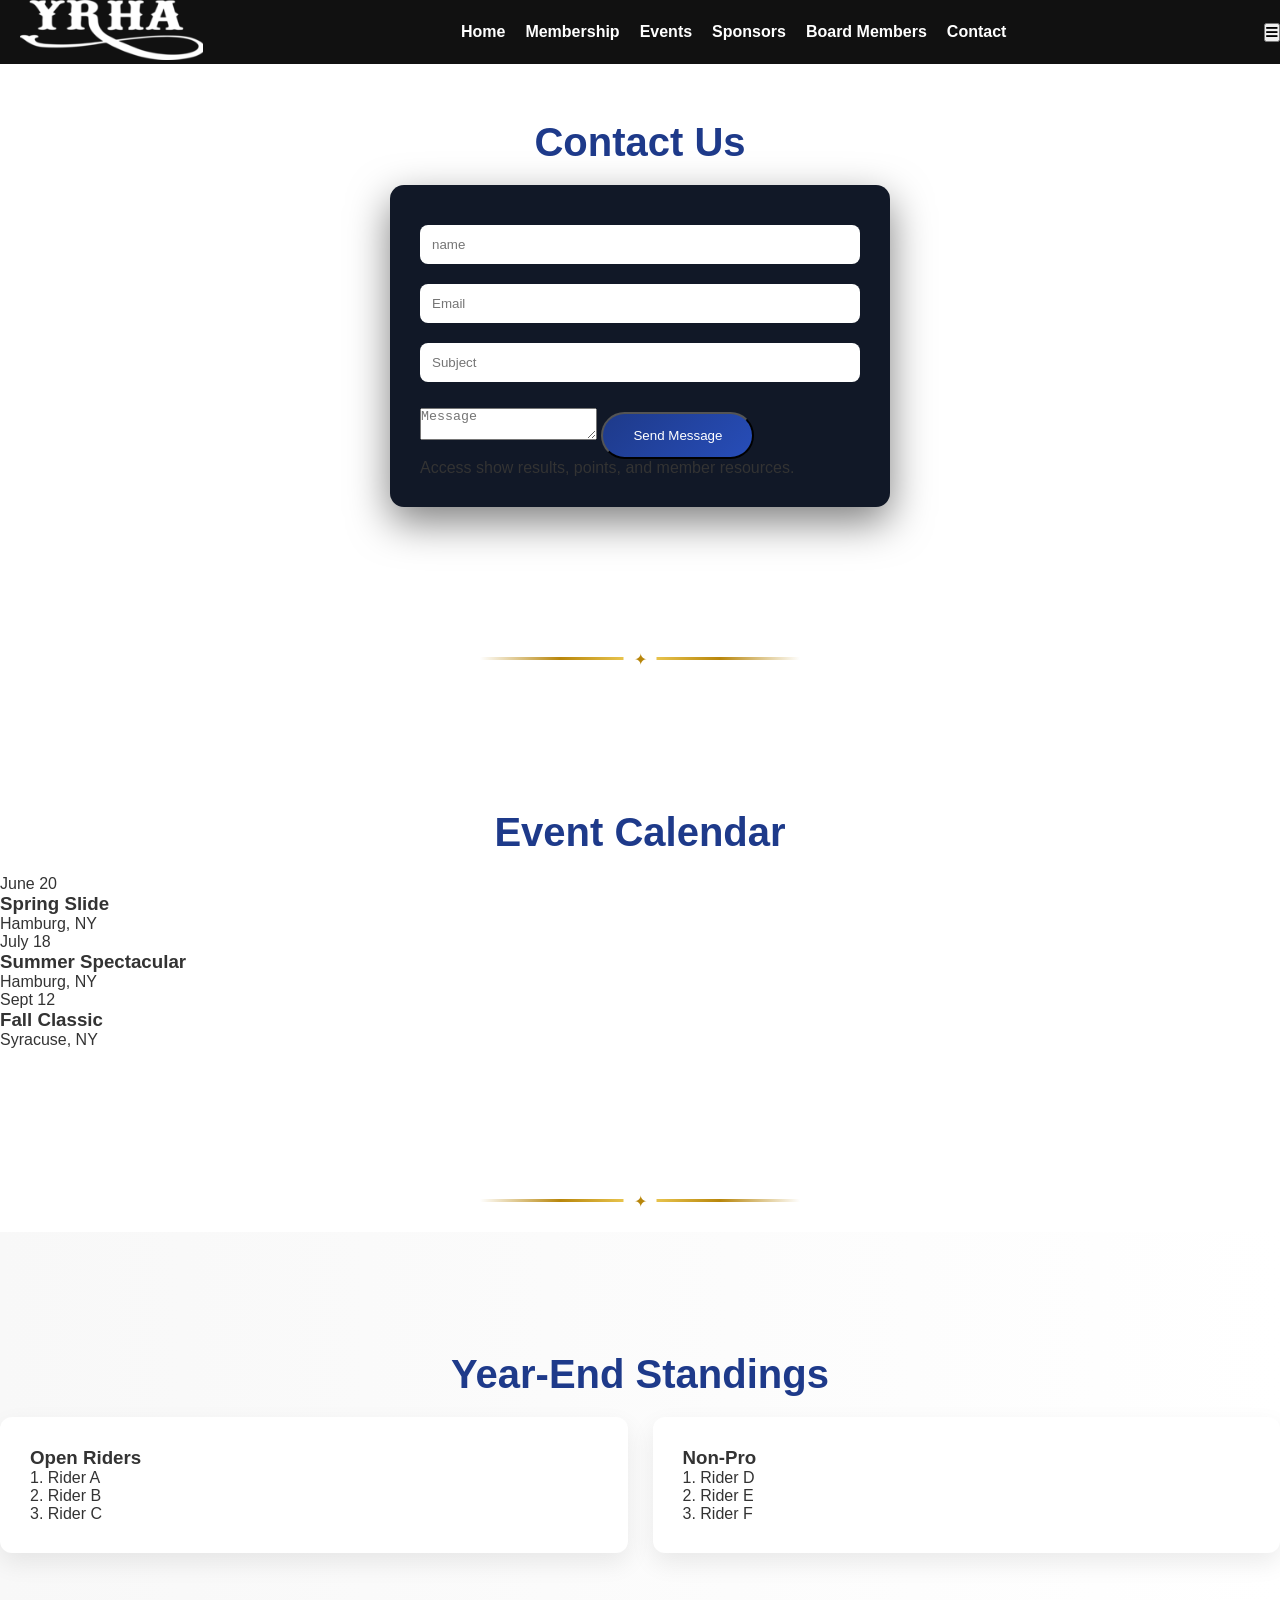
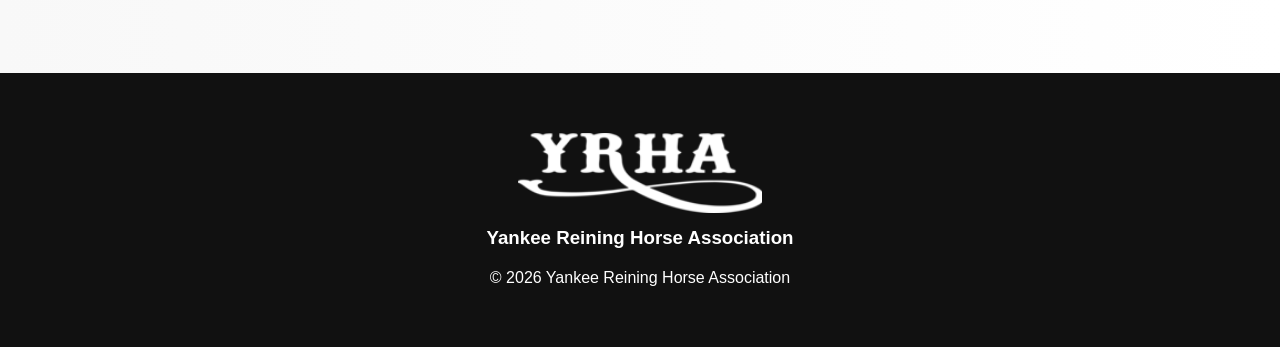
==== backup.html @ 344dd201 "update sponsors page and add board members and contact pages" ====
<!DOCTYPE html>
<html lang="en">
<head>
<meta charset="UTF-8">
<meta name="viewport" content="width=device-width, initial-scale=1.0">
<title>Yankee Reining Horse Association</title>

<link rel="stylesheet" href="style.css">
<link rel="stylesheet"
href="https://cdnjs.cloudflare.com/ajax/libs/font-awesome/6.5.2/css/all.min.css">
</head>

<body>


<header id="header">
    <div class="container nav-container">

        <div class="logo">
            <img src="assets/logo.png" alt="YRHA Logo">
        </div>

        <nav id="nav">
            <a href="#home">Home</a>
            <a href="membership.html">Membership</a>
            <a href="events.html">Events</a>
            <a href="sponsors.html">Sponsors</a>
            <a href="boardmembers.html">Board Members</a>
            <a href="contact.html">Contact</a>
        </nav>

        <button id="menu-btn">
            <i class="fas fa-bars"></i>
        </button>

    </div>
</header>


    <!-- =========================
     CONTaCT FORM STYLE
========================= -->
<section id="contact-us ">

    <div class="container">

        <h2>Contact Us</h2>

        <div class="portal-box">

            <input type="text" placeholder="name">
            <input type="email" placeholder="Email">
            <input type="text" placeholder="Subject">
            <textarea placeholder="Message"></textarea>

            <button class="btn">Send Message</button>

            <p class="portal-note">
                Access show results, points, and member resources.
            </p>

        </div>

    </div>

</section>

<div class="gold-divider"><span></span></div>

<!-- =========================
     EVENT CALENDAR STYLE
========================= -->
<section id="calendar">

    <div class="container">

        <h2>Event Calendar</h2>

        <div class="calendar-grid">

            <div class="calendar-card">
                <span>June 20</span>
                <h3>Spring Slide</h3>
                <p>Hamburg, NY</p>
            </div>

            <div class="calendar-card">
                <span>July 18</span>
                <h3>Summer Spectacular</h3>
                <p>Hamburg, NY</p>
            </div>

            <div class="calendar-card">
                <span>Sept 12</span>
                <h3>Fall Classic</h3>
                <p>Syracuse, NY</p>
            </div>

        </div>

    </div>

</section>

<div class="gold-divider"><span></span></div>

<!-- =========================
     YEAR END LEADERBOARD
========================= -->
<section id="leaderboard">

    <div class="container">

        <h2>Year-End Standings</h2>

        <div class="leaderboard-grid">

            <div class="leader-card">
                <h3>Open Riders</h3>
                <p>1. Rider A</p>
                <p>2. Rider B</p>
                <p>3. Rider C</p>
            </div>

            <div class="leader-card">
                <h3>Non-Pro</h3>
                <p>1. Rider D</p>
                <p>2. Rider E</p>
                <p>3. Rider F</p>
            </div>

        </div>

    </div>

</section>
<footer>
    <img src="assets/logo.png" alt="YRHA Logo">

    <h3>Yankee Reining Horse Association</h3>

   


    <p style="margin-top:20px;">© 2026 Yankee Reining Horse Association</p>
</footer>

<script src="script.js"></script>

</body>
</html>
---- style.css ----
/* ==========================
   GLOBAL STYLES
========================== */
html{
scroll-behavior:smooth;
}

*{
margin:0;
padding:0;
box-sizing:border-box;
}

body{
font-family:Arial,sans-serif;
color:#333;
overflow-x:hidden;
}

/* HEADER */
header{
position:fixed;
top:0;
width:100%;
background:#111;
z-index:1000;
}

.nav-container{
display:flex;
justify-content:space-between;
align-items:center;
padding-left:20px;
}

.logo img{
height:60px;

}

nav{
display:flex;
gap:20px;
}

nav a{
color:white;
text-decoration:none;
font-weight:600;
}

nav a:hover{
color:blue;
}   
.h2{
color:#1e3a8a;
}  
.events-header{
color:white;
text-align:center;
margin-bottom:30px;
}

/* ==========================
   HERO SECTION MAIN PAGE
========================== */      
.hero{
height:100vh;
background:url('assets/horse.jpeg') center/cover;
display:flex;
justify-content:center;
align-items:center;
text-align:center;
position:relative;
}
.hero{
    position:relative;
}

.overlay{
position:absolute;
inset:0;
background:linear-gradient(rgba(0,0,0,.7), rgba(0,0,0,.5));
}

.hero-content{
position:relative;
color:white;
max-width:900px;
}

.hero-content h1{
font-size:4rem;
}

.btn{
display:inline-block;
padding:14px 30px;
border-radius:50px;
background:linear-gradient(135deg,#1e3a8a,#274db8);
color:white;
text-decoration:none;
margin-top:20px;
}
.btn:hover{
transform:scale(1.05);
}   


/* EVENTS BACKGROUND MAIN PAGE */
#events{
position:relative;
background:
url('assets/horse-feet.jpeg');
background-size:cover;
background-position:center;
background-attachment:fixed;
}

.event-grid,
.news-grid,
.membership-benefits{
display:grid;
gap:20px;
}

.event-grid{
grid-template-columns:repeat(auto-fit,minmax(250px,1fr));
}

.event-card,
.benefit{
background:white;
padding:25px;
border-radius:12px;
box-shadow:0 10px 25px rgba(0,0,0,.08);
}

/* ===================
   SECTION STYLES MAIN PAGE
========================== */
section{
padding:120px 0;
}

h2{
text-align:center;
font-size:2.5rem;
color:#1e3a8a;
margin-bottom:20px;
}



/* ========================
 News & quick links Main Page
 ========================== */  
.news-text{
max-width:700px;
margin:auto;
font-size:1.2rem;
line-height:1.6;
color:#555;
}   

.quick-links-btn    {   
display:inline-block;
    padding:14px  30px;
    border-radius:50px;
    background:linear-gradient(135deg,#1e3a8a,#274db8);
    color:white;text-decoration:none;
    margin-top:20px;
    margin-right:10px;
    margin-left:35px;   



}
.quick-links-btn:hover{
transform:scale(1.05);
}

 /* =========================
membership
============================ */ 
.background-img{
    height: 105px;
    background:url('assets/horse-running.jpeg') center/cover;
    display:flex;
    justify-content:center;
    align-items:center;
    text-align:center;
}
.membership-about{
    max-width:900px;
    margin:auto;
    text-align:center;
    margin-bottom: 50px;
}   



.membership-header{
    font-size:3rem;
    color:white;
    padding-bottom: 10%;    
}
.membership-btn{
    display:inline-block;
    padding:14px  30px;
    border-radius:50px;
    background:linear-gradient(135deg,#1e3a8a,#274db8);
    color:white;text-decoration:none;
    margin-top:20px;
}
.membership-btn:hover{
    transform:scale(1.05);
}  
/* Official Membership CARD */
.membership-highlight{
    background:linear-gradient(135deg,#1e3a8a,#274db8);
    color:white;
    padding:35px;
    border-radius:14px;
    text-align:center;
    position:relative;
    overflow:hidden;
    box-shadow:0 18px 40px rgba(0,0,0,.2);
    transition:.3s ease;
}

.membership-highlight:hover{
    transform:translateY(-8px);
}

/* GOLD BADGE */
.gold-badge{
    display:inline-block;
    padding:8px 16px;
    border-radius:30px;
    background:linear-gradient(90deg,#b8860b,#f4d35e,#b8860b);
    color:#111;
    font-weight:700;
    font-size:.85rem;
    margin-bottom:15px;
}

/* BUTTON OVERRIDE IN DARK CARD */
.membership-highlight .btn{
    background:linear-gradient(135deg,#b8860b,#f4d35e);
    color:#111;
    margin-top:25px;
}

.membership-highlight .btn:hover{
    transform:scale(1.05);
}

/* TEXT */
.membership-highlight h3{
    font-size:1.8rem;
    margin-bottom:10px;
}
/* =========================
   MEMBER PORTAL
========================= */

#portal{
    background:#0f172a;
    color:white;
    text-align:center;
}

.portal-box{
    max-width:500px;
    margin:auto;
    background:#111827;
    padding:30px;
    border-radius:14px;
    box-shadow:0 15px 40px rgba(0,0,0,.5);
}

.portal-box input{
    width:100%;
    padding:12px;
    margin:10px 0;
    border-radius:8px;
    border:none;
}
/* =========================
LEADERBOARD
========================= */

#leaderboard{
    background:linear-gradient(to right,#f8f8f8,#ffffff);
}

.leaderboard-grid{
    display:grid;
    grid-template-columns:repeat(auto-fit,minmax(250px,1fr));
    gap:25px;
}

.leader-card{
    background:white;
    padding:30px;
    border-radius:12px;
    box-shadow:0 10px 25px rgba(0,0,0,.08);
}


.info-container{

    max-width:600px;
    margin:auto;
    text-align:center;
    margin-bottom:50px;
    }


/* ==========================
    Events Page 
========================== */

.map-description{
max-width:600px;
margin:auto;
margin-top:20px;
font-size:1.1rem;
line-height:1.6;
color:#555;
}



/* MEMBERSHIP */
.membership-benefits{
grid-template-columns:repeat(auto-fit,minmax(200px,1fr));
margin-top:30px;
}

.benefit{
text-align:center;
}
/* =========================
   PREMIUM MEMBERSHIP SECTION
========================= */

.membership-pro-grid{
    display:grid;
    grid-template-columns:repeat(auto-fit,minmax(300px,1fr));
    gap:30px;
    margin-top:50px;
}

/* LEFT CARD */
.membership-card{
    background:white;
    padding:30px;
    border-radius:14px;
    box-shadow:0 12px 30px rgba(0,0,0,.08);
    transition:.3s ease;
}

.membership-card:hover{
    transform:translateY(-6px);
}

.membership-card h3{
    color:#1e3a8a;
    margin-bottom:15px;
}

.membership-card ul{
    margin-top:15px;
    padding-left:20px;
    line-height:1.8;
}












/* FOOTER */
footer{
background:#111;
color:white;
text-align:center;
padding:60px 20px;
}

footer img{
height:80px;
margin-bottom:10px;
}

/* MOBILE */
@media(max-width:768px){

nav{
display:none;
flex-direction:column;
position:absolute;
top:90px;
left:0;
width:100%;
background:#111;
padding:20px;
}

nav.show{
display:flex;
}

#menu-btn{
display:block;
}

.hero h1{
font-size:2.5rem;
}
}

/* ====================
Extras  
==================== */

/* =====================
   GOLD DIVIDER
========================= */
.gold-divider{
display:flex;
justify-content:center;
padding:30px 0;
}

.gold-divider span{
width:320px;
height:3px;
background:linear-gradient(90deg,transparent,#b8860b,#f4d35e,#b8860b,transparent);
position:relative;
}

.gold-divider span::before{
content:'✦';
position:absolute;
left:50%;
top:50%;
transform:translate(-50%,-50%);
background:white;
padding:0 10px;
color:#b8860b;
}

/* =========================
   ANIMATED HORSE BACKGROUND
========================= */

#about{
    position:relative;
    overflow:hidden;
}

#about::before{
    content:"🐎";
    position:absolute;
    font-size:200px;
    opacity:0.05;
    top:20px;
    right:-50px;
    animation:floatHorse 12s infinite linear;
}

@keyframes floatHorse{
    0%{transform:translateX(0);}
    50%{transform:translateX(-80px);}
    100%{transform:translateX(0);}
}
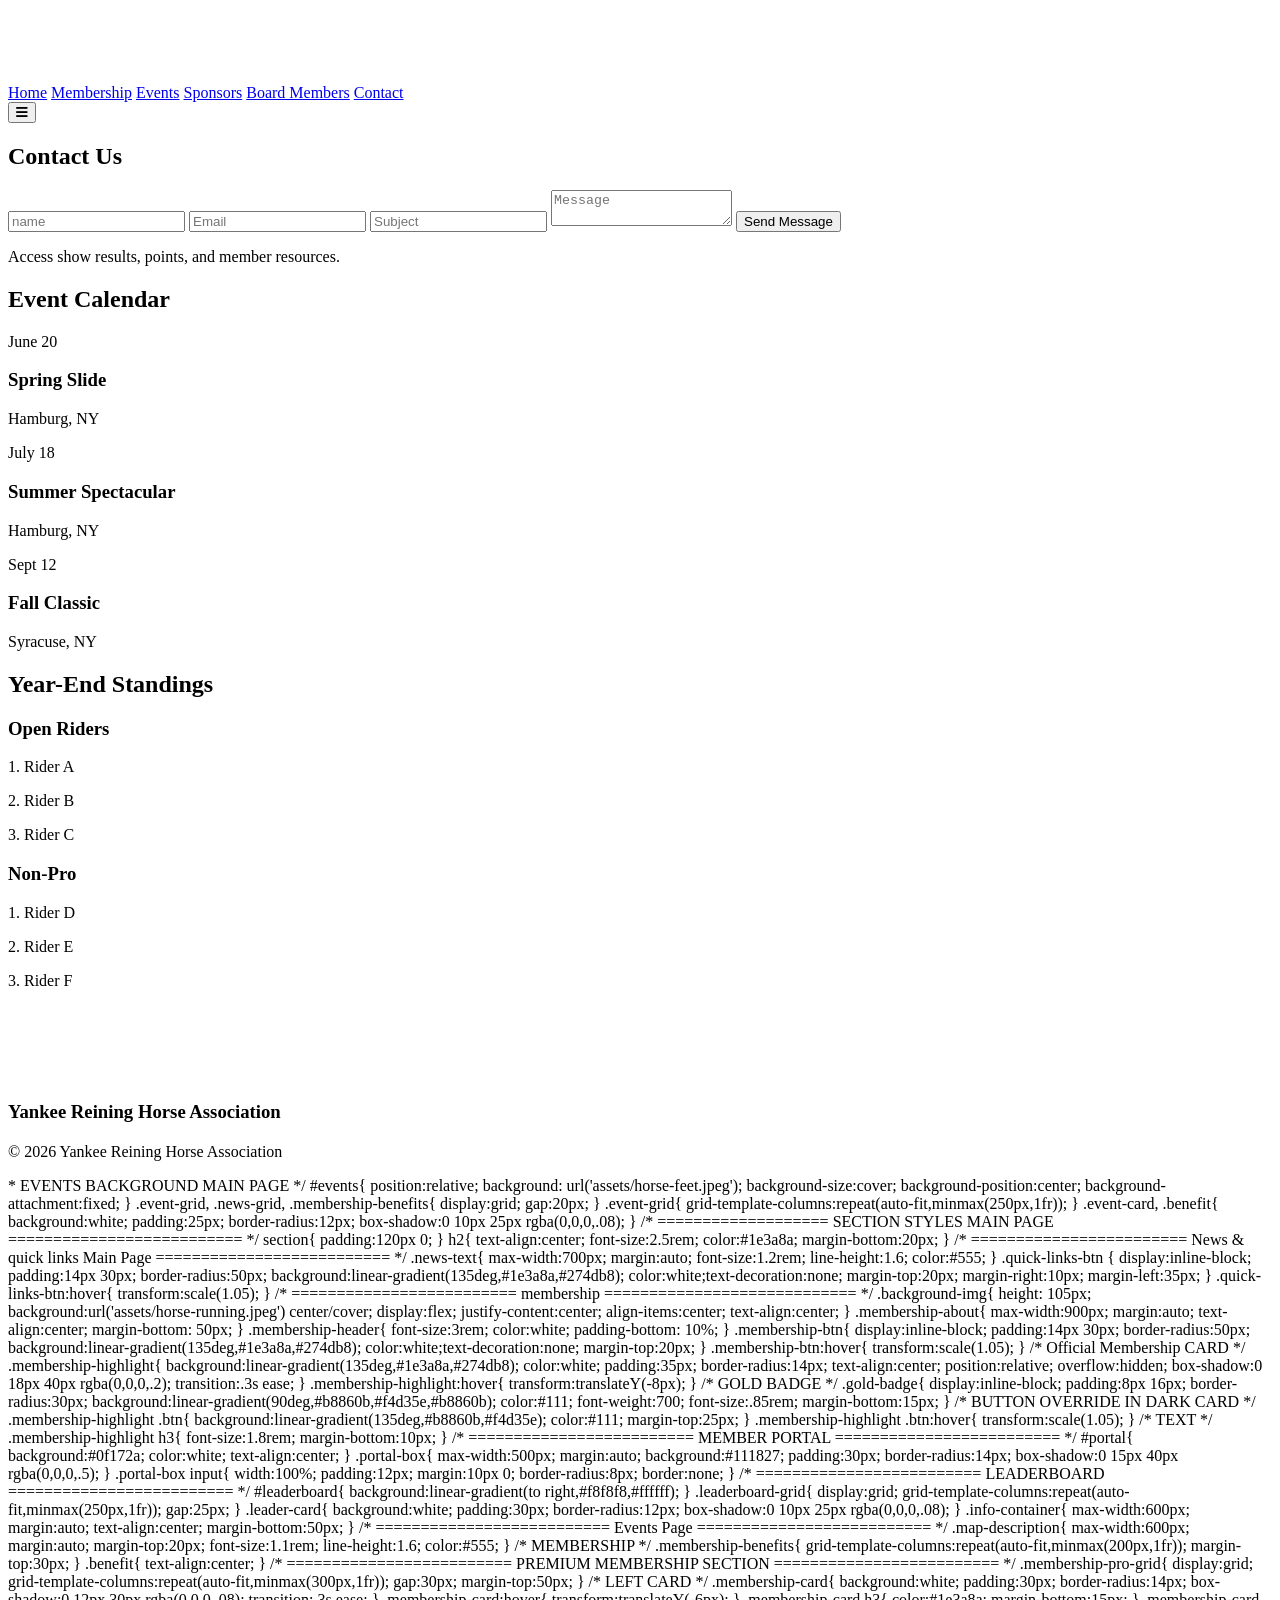
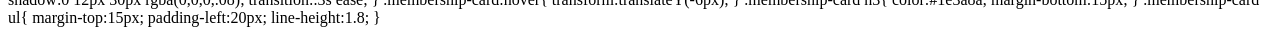
==== commit 05df8604: "updated css for all pages" ====
--- a/backup.html
+++ b/backup.html
@@ -149,3 +149,274 @@
 
 </body>
 </html>
+
+
+* EVENTS BACKGROUND MAIN PAGE */
+#events{
+position:relative;
+background:
+url('assets/horse-feet.jpeg');
+background-size:cover;
+background-position:center;
+background-attachment:fixed;
+}
+
+.event-grid,
+.news-grid,
+.membership-benefits{
+display:grid;
+gap:20px;
+}
+
+.event-grid{
+grid-template-columns:repeat(auto-fit,minmax(250px,1fr));
+}
+
+.event-card,
+.benefit{
+background:white;
+padding:25px;
+border-radius:12px;
+box-shadow:0 10px 25px rgba(0,0,0,.08);
+}
+
+/* ===================
+   SECTION STYLES MAIN PAGE
+========================== */
+section{
+padding:120px 0;
+}
+
+h2{
+text-align:center;
+font-size:2.5rem;
+color:#1e3a8a;
+margin-bottom:20px;
+}
+
+
+
+/* ========================
+ News & quick links Main Page
+ ========================== */  
+.news-text{
+max-width:700px;
+margin:auto;
+font-size:1.2rem;
+line-height:1.6;
+color:#555;
+}   
+
+.quick-links-btn    {   
+display:inline-block;
+    padding:14px  30px;
+    border-radius:50px;
+    background:linear-gradient(135deg,#1e3a8a,#274db8);
+    color:white;text-decoration:none;
+    margin-top:20px;
+    margin-right:10px;
+    margin-left:35px;   
+
+
+
+}
+.quick-links-btn:hover{
+transform:scale(1.05);
+}
+
+ /* =========================
+membership
+============================ */ 
+.background-img{
+    height: 105px;
+    background:url('assets/horse-running.jpeg') center/cover;
+    display:flex;
+    justify-content:center;
+    align-items:center;
+    text-align:center;
+}
+.membership-about{
+    max-width:900px;
+    margin:auto;
+    text-align:center;
+    margin-bottom: 50px;
+}   
+
+
+
+.membership-header{
+    font-size:3rem;
+    color:white;
+    padding-bottom: 10%;    
+}
+.membership-btn{
+    display:inline-block;
+    padding:14px  30px;
+    border-radius:50px;
+    background:linear-gradient(135deg,#1e3a8a,#274db8);
+    color:white;text-decoration:none;
+    margin-top:20px;
+}
+.membership-btn:hover{
+    transform:scale(1.05);
+}  
+/* Official Membership CARD */
+.membership-highlight{
+    background:linear-gradient(135deg,#1e3a8a,#274db8);
+    color:white;
+    padding:35px;
+    border-radius:14px;
+    text-align:center;
+    position:relative;
+    overflow:hidden;
+    box-shadow:0 18px 40px rgba(0,0,0,.2);
+    transition:.3s ease;
+}
+
+.membership-highlight:hover{
+    transform:translateY(-8px);
+}
+
+/* GOLD BADGE */
+.gold-badge{
+    display:inline-block;
+    padding:8px 16px;
+    border-radius:30px;
+    background:linear-gradient(90deg,#b8860b,#f4d35e,#b8860b);
+    color:#111;
+    font-weight:700;
+    font-size:.85rem;
+    margin-bottom:15px;
+}
+
+/* BUTTON OVERRIDE IN DARK CARD */
+.membership-highlight .btn{
+    background:linear-gradient(135deg,#b8860b,#f4d35e);
+    color:#111;
+    margin-top:25px;
+}
+
+.membership-highlight .btn:hover{
+    transform:scale(1.05);
+}
+
+/* TEXT */
+.membership-highlight h3{
+    font-size:1.8rem;
+    margin-bottom:10px;
+}
+/* =========================
+   MEMBER PORTAL
+========================= */
+
+#portal{
+    background:#0f172a;
+    color:white;
+    text-align:center;
+}
+
+.portal-box{
+    max-width:500px;
+    margin:auto;
+    background:#111827;
+    padding:30px;
+    border-radius:14px;
+    box-shadow:0 15px 40px rgba(0,0,0,.5);
+}
+
+.portal-box input{
+    width:100%;
+    padding:12px;
+    margin:10px 0;
+    border-radius:8px;
+    border:none;
+}
+/* =========================
+LEADERBOARD
+========================= */
+
+#leaderboard{
+    background:linear-gradient(to right,#f8f8f8,#ffffff);
+}
+
+.leaderboard-grid{
+    display:grid;
+    grid-template-columns:repeat(auto-fit,minmax(250px,1fr));
+    gap:25px;
+}
+
+.leader-card{
+    background:white;
+    padding:30px;
+    border-radius:12px;
+    box-shadow:0 10px 25px rgba(0,0,0,.08);
+}
+
+
+.info-container{
+
+    max-width:600px;
+    margin:auto;
+    text-align:center;
+    margin-bottom:50px;
+    }
+
+
+/* ==========================
+    Events Page 
+========================== */
+
+.map-description{
+max-width:600px;
+margin:auto;
+margin-top:20px;
+font-size:1.1rem;
+line-height:1.6;
+color:#555;
+}
+
+
+
+/* MEMBERSHIP */
+.membership-benefits{
+grid-template-columns:repeat(auto-fit,minmax(200px,1fr));
+margin-top:30px;
+}
+
+.benefit{
+text-align:center;
+}
+/* =========================
+   PREMIUM MEMBERSHIP SECTION
+========================= */
+
+.membership-pro-grid{
+    display:grid;
+    grid-template-columns:repeat(auto-fit,minmax(300px,1fr));
+    gap:30px;
+    margin-top:50px;
+}
+
+/* LEFT CARD */
+.membership-card{
+    background:white;
+    padding:30px;
+    border-radius:14px;
+    box-shadow:0 12px 30px rgba(0,0,0,.08);
+    transition:.3s ease;
+}
+
+.membership-card:hover{
+    transform:translateY(-6px);
+}
+
+.membership-card h3{
+    color:#1e3a8a;
+    margin-bottom:15px;
+}
+
+.membership-card ul{
+    margin-top:15px;
+    padding-left:20px;
+    line-height:1.8;
+}
